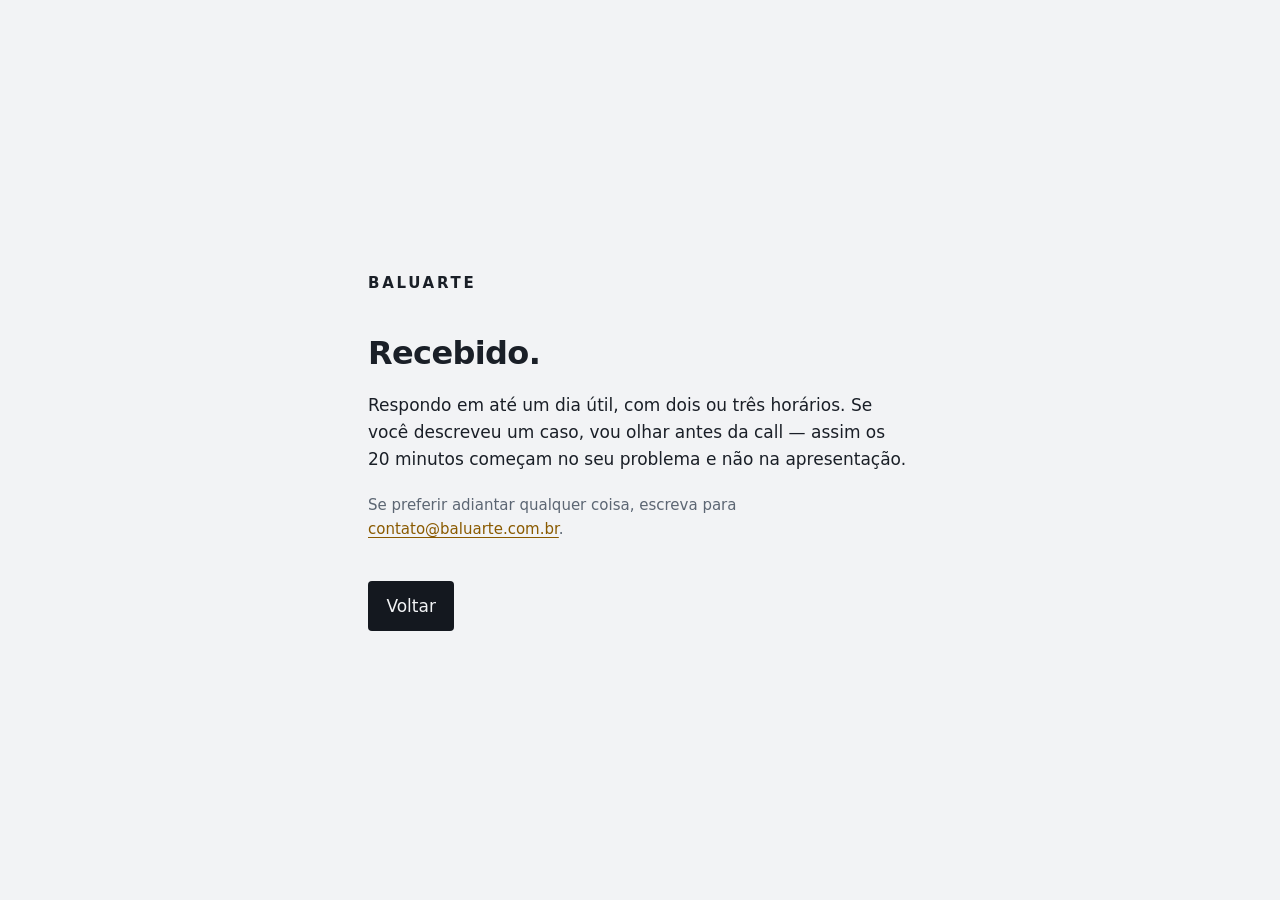
==== obrigado.html @ c1c30d52 "Troca o CTA por captação de lead via Formspree O mailto vira um formulário na seção final (#agendar)" ====
<!doctype html>
<html lang="pt-BR">
<head>
<meta charset="utf-8">
<meta name="viewport" content="width=device-width, initial-scale=1">
<title>Recebido — BALUARTE</title>
<meta name="robots" content="noindex">
<meta name="color-scheme" content="light">
<style>
:root {
  --paper: #F2F3F5;
  --ink: #1A1F27;
  --mist: #5C6673;
  --graphite: #14181F;
  --amber-deep: #8A5A00;
  --r: 4px;
  --sans: ui-sans-serif, system-ui, -apple-system, "Segoe UI", Roboto,
          "Helvetica Neue", Arial, sans-serif;
}
*, *::before, *::after { box-sizing: border-box; }
body {
  margin: 0; min-height: 100vh;
  display: grid; align-content: center;
  background: var(--paper); color: var(--ink);
  font-family: var(--sans); font-size: 1.0625rem; line-height: 1.6;
  padding: clamp(1.5rem, 6vw, 4rem);
  -webkit-font-smoothing: antialiased;
}
.wrap { width: 100%; max-width: 34rem; margin-inline: auto; }
.mark {
  display: inline-block; font-weight: 600; letter-spacing: 0.18em;
  font-size: 0.9375rem; color: var(--ink); text-decoration: none;
  margin-bottom: 2.5rem;
}
h1 {
  font-size: clamp(1.5rem, 1.2rem + 1.4vw, 2rem);
  font-weight: 600; letter-spacing: -0.02em; line-height: 1.15; margin: 0;
}
p { margin: 1.25rem 0 0; }
.note { color: var(--mist); font-size: 0.9375rem; }
a { color: var(--amber-deep); text-underline-offset: 3px; }
.back {
  display: inline-block; margin-top: 2.5rem;
  background: var(--graphite); color: var(--paper);
  padding: 0.7rem 1.15rem; border-radius: var(--r);
  text-decoration: none; font-weight: 500;
}
:focus-visible { outline: 2px solid var(--amber-deep); outline-offset: 3px; border-radius: 2px; }
</style>
</head>
<body>
  <div class="wrap">
    <a class="mark" href="/">BALUARTE</a>

    <h1>Recebido.</h1>

    <p>
      Respondo em até um dia útil, com dois ou três horários. Se você descreveu um
      caso, vou olhar antes da call — assim os 20 minutos começam no seu problema e
      não na apresentação.
    </p>

    <p class="note">
      Se preferir adiantar qualquer coisa, escreva para
      <a href="mailto:contato@baluarte.com.br">contato@baluarte.com.br</a>.
    </p>

    <a class="back" href="/">Voltar</a>
  </div>
</body>
</html>
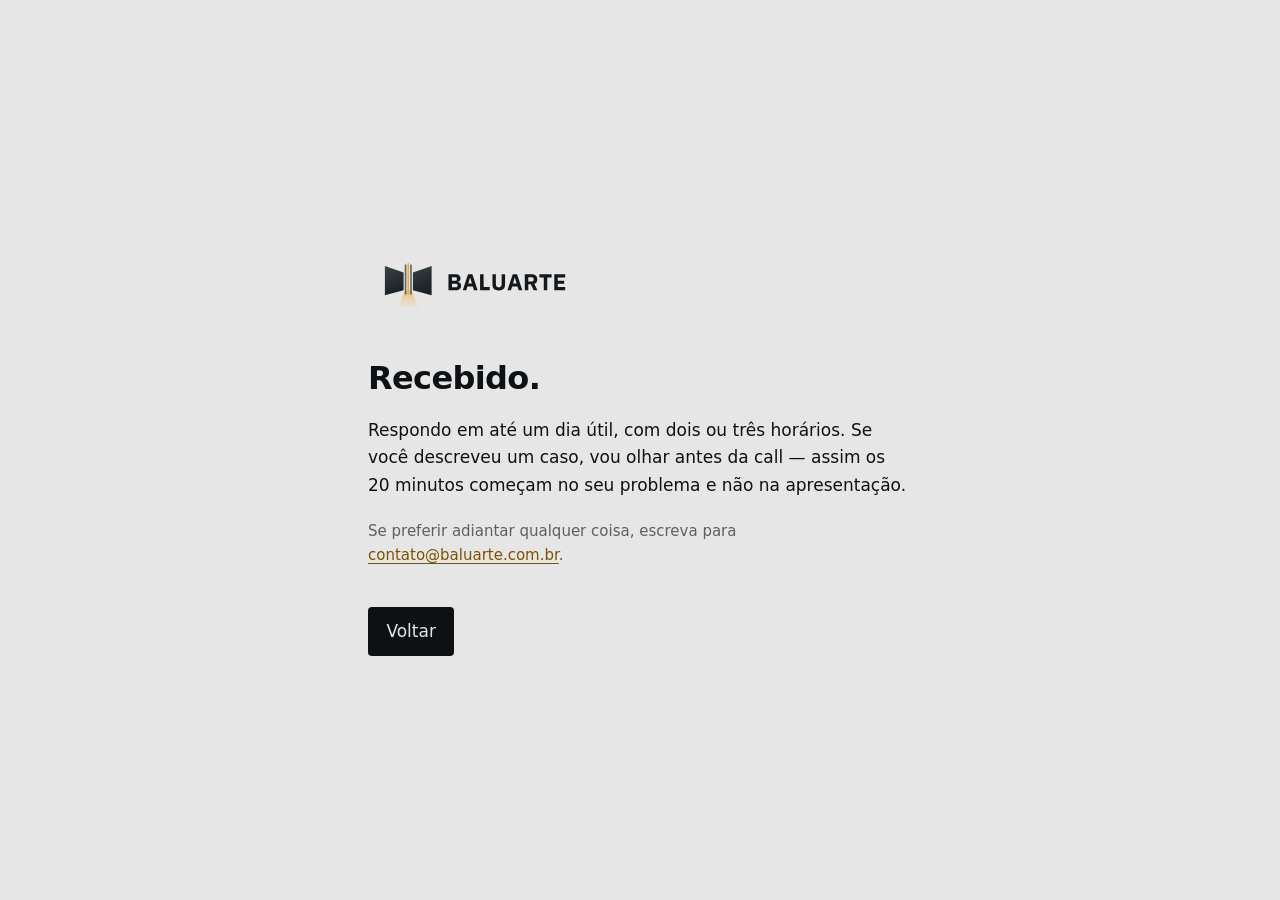
==== commit eb238696: "Incorpora a identidade visual v1 Kit completo em assets/marca/ (15 SVG, 17 PNG), conjunto de favicon" ====
--- a/obrigado.html
+++ b/obrigado.html
@@ -6,13 +6,17 @@
 <title>Recebido — BALUARTE</title>
 <meta name="robots" content="noindex">
 <meta name="color-scheme" content="light">
+<link rel="icon" href="/favicon/favicon.ico" sizes="any">
+<link rel="icon" href="/favicon/favicon-dark.svg" type="image/svg+xml">
+<link rel="apple-touch-icon" href="/favicon/apple-touch-icon.png">
+<meta name="theme-color" content="#0E1113">
 <style>
 :root {
-  --paper: #F2F3F5;
-  --ink: #1A1F27;
-  --mist: #5C6673;
-  --graphite: #14181F;
-  --amber-deep: #8A5A00;
+  --paper: #E6E6E6;
+  --ink: #0E1113;
+  --mist: #5A6063;
+  --graphite: #0E1113;
+  --amber-deep: #7E5200;
   --r: 4px;
   --sans: ui-sans-serif, system-ui, -apple-system, "Segoe UI", Roboto,
           "Helvetica Neue", Arial, sans-serif;
@@ -27,11 +31,8 @@
   -webkit-font-smoothing: antialiased;
 }
 .wrap { width: 100%; max-width: 34rem; margin-inline: auto; }
-.mark {
-  display: inline-block; font-weight: 600; letter-spacing: 0.18em;
-  font-size: 0.9375rem; color: var(--ink); text-decoration: none;
-  margin-bottom: 2.5rem;
-}
+.mark { display: inline-flex; text-decoration: none; margin-bottom: 2.5rem; }
+.mark img { display: block; width: 210px; height: auto; }
 h1 {
   font-size: clamp(1.5rem, 1.2rem + 1.4vw, 2rem);
   font-weight: 600; letter-spacing: -0.02em; line-height: 1.15; margin: 0;
@@ -50,7 +51,10 @@
 </head>
 <body>
   <div class="wrap">
-    <a class="mark" href="/">BALUARTE</a>
+    <a class="mark" href="/" aria-label="BALUARTE — início">
+      <img src="/assets/marca/svg/baluarte-logo-horizontal-light-simples.svg"
+           alt="" width="1169" height="428">
+    </a>
 
     <h1>Recebido.</h1>
 
